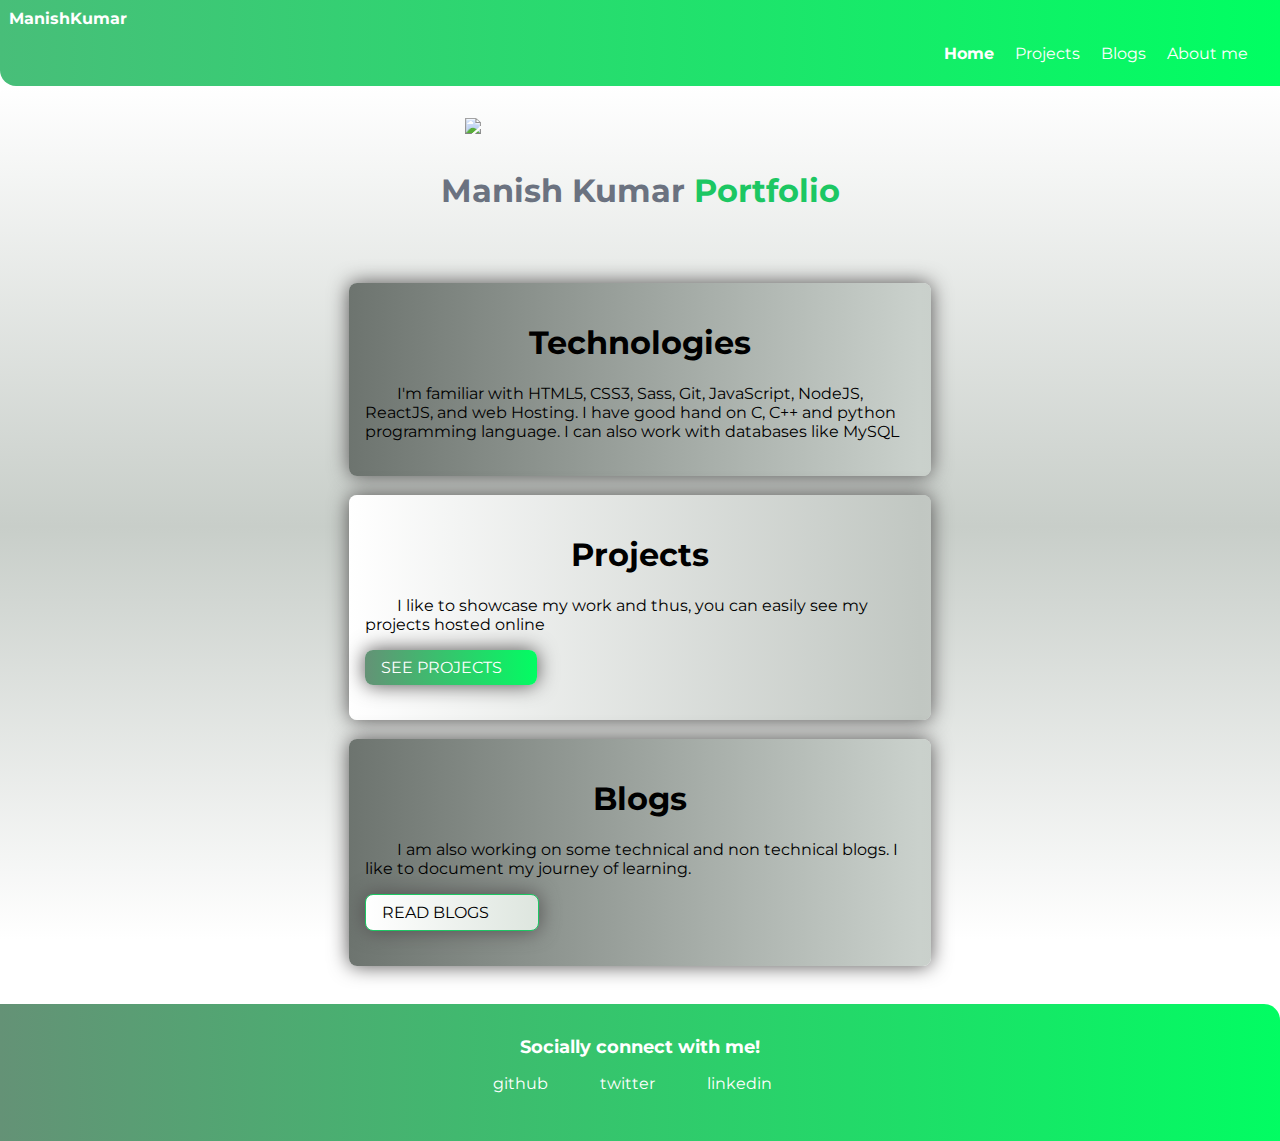
==== index.html @ 87f46d70 "footer edited" ====
<!DOCTYPE html>
<html lang="en">

<head>
    <meta charset="UTF-8">
    <meta name="viewport" content="width=device-width, initial-scale=1.0">
    <title>Manish Kumar | Portfolio</title>
    <link href="/styles.css" rel="stylesheet" />
</head>

<body>
    <nav class="navigation container">
        <div class="nav-brand">
            <a class="link" href="https://manishkumarwebsite.netlify.app/">ManishKumar</a>
        </div>
        <ul class="list-non-bullet nav-pills">
            <li class="list-item-inline">
                <a class="link link-active" href="/">Home</a>
            </li>
            <li class="list-item-inline">
                <a class="link" href="/projects.html">Projects</a>
            </li>
            <li class="list-item-inline">
                <a class="link" href="/blogs.html">Blogs</a>
            </li>
            <li class="list-item-inline">
                <a class="link " href="/about.html">About me</a>
            </li>
        </ul>
    </nav>

    
<div class="clr-section">
    <header class="hero">
        <img class="hero-img" src="images/heroine.svg" />
        <h1 class="hero-heading">Manish Kumar <span class="heading-inverted">Portfolio</span></h1>
    </header>
    <br />
    <section class="section ow">
        <div class="container-center">
            <br />
            <h1>Technologies</h1>
            <p><img src="https://upload.wikimedia.org/wikipedia/commons/thumb/7/71/Arrow_east.svg/1280px-Arrow_east.svg.png" alt="" class="arrow">  I'm familiar with HTML5, CSS3, Sass, Git, JavaScript, NodeJS, ReactJS, and web Hosting. I have good
                hand on C, C++ and python
                programming
                language. I can also work with databases like MySQL </p>
                <br />
        </div>
    </section>
    <br/>
    <section class="section">
        <div class="container-center">
            <br />
            <h1>Projects</h1>
            <p><img src="https://upload.wikimedia.org/wikipedia/commons/thumb/7/71/Arrow_east.svg/1280px-Arrow_east.svg.png" alt="" class="arrow">  I like to showcase my work and thus, you can easily see my projects hosted online</p>
            <a class="link link-primary" href="/projects.html">SEE PROJECTS</a>
            <br />
        </div>
    </section>

    <br/>

    <section class="section ow">
        <div class="container-center">
            <br />
            <h1>Blogs</h1>
            <p><img src="https://upload.wikimedia.org/wikipedia/commons/thumb/7/71/Arrow_east.svg/1280px-Arrow_east.svg.png" alt="" class="arrow">  I am also working on some technical and non technical blogs. I like to document my journey of learning.</p>
            <a class="link link-secondary" href="/blogs.html">READ BLOGS</a>
            <br />
        </div>
    </section>
    <br/>
</div>
<br />
    
    <footer class="footer">
        <div class="footer-header">Socially connect with me!</div>
        <ul class="social-links list-non-bullet">
            <li class="list-item-inline">
                <a class="link" href="https://github.com/manishk-99">github</a>
            </li>
            <li class="list-item-inline">
                <a class="link" href="https://twitter.com/Beingmanishh">twitter</a>
            </li>
            <li class="list-item-inline">
                <a class="link" href="https://www.linkedin.com/in/manish-kumar18">linkedin</a>
            </li>
        </ul>
    </footer>
</body>

</html>
---- styles.css ----
@import url('https://fonts.googleapis.com/css2?family=Montserrat:wght@400;700&display=swap');

:root {
    --primary-color: #1cc763;
    --off-white: #d7dae0;
    --dark-gray: #6B7280;
}

body {
    font-family: 'Montserrat', sans-serif;
    margin: 0px;
}
.arrow {
    height: 15px;
    width: 28px;
}

hr {
    margin: 2rem 0rem;
}

.clr-section {
    background: linear-gradient(to right, #ffffff 0%, #9da3a0 51%, #ffffff 100%);
    background: linear-gradient(to top, #ffffff 5%, #c8cec9 51%, #ffffff 100%);
    border-radius: 0.5rem;
}


/** container **/

.container {
    padding-left: 1rem;
    padding-right: 1rem;
}

.container-center {
    max-width: 600px;
    margin: auto;
}

/** links **/

.link {
    text-decoration: none;
    padding: 0.5rem 1rem;
    
}

.link-primary {
    background: linear-gradient(to right, #649276 0%, #00ff62 51%, #2fd859 100%);
    border-radius: 0.5rem;
    box-shadow: 0 0 20px rgb(83, 81, 81);
    color: white;
    display: block;
    max-width: 140px;
    margin: 1rem 1rem 1rem 0rem;
    transition: 0.5s;
  background-size: 200% auto;
}
.link-primary:hover {
    background: linear-gradient(to left, #48be79 0%, #00ff62 100%, #2fd859 40%);
    background-position: right center;
}


.link-secondary {
    color: linear-gradient(to right, #649276 0%, #00ff62 51%, #2fd859 100%);
    color: black;
    background: linear-gradient(to left, #ebe3e3 0%, #dee6df 51%, #ffffff 100%);
    border-radius: 0.5rem;
    box-shadow: 0 0 20px rgb(83, 81, 81);
    border: 1px solid var(--primary-color);
    display: block;
    max-width: 140px;
    margin: 1rem 1rem 1rem 0rem;
    transition: 0.5s;
  background-size: 200% auto;
}
.link-secondary:hover {
    background: linear-gradient(to right, #ebe3e3 0%, #dae0db 51%, #ffffff 100%);
    background-position: right center;
}

/** look into BEM naming convention for CSS **/

/** lists **/
.list-non-bullet {
    list-style: none;
    padding-left: 1rem;
    padding-right: 1rem;
}

.list-item-inline {
    display: inline;
    padding: 0rem 0.5rem;
}

/** navigation **/
.navigation {
    background: linear-gradient(to right, #649276 0%, #00ff62 51%, #2fd859 100%);
    
    color: white;
    padding: 0.5rem;
    border-bottom-left-radius: 1rem;
    transition: 0.5s;
  background-size: 200% auto;
}
.navigation:hover {
    background: linear-gradient(to right, #48be79 0%, #00ff62 100%, #2fd859 40%);
    background-position: right center;
}

.navigation .nav-brand {
    font-weight: bold;
}


.navigation .nav-pills {
    text-align: right;
}

.navigation .link {
    color: white;
    padding: 0.5px
}

.navigation .link-active {
    font-weight: bold;
}

/**  header **/

.hero {
    padding: 2rem;
    padding-top: 2rem;
}

.hero .hero-img {
    max-width: 350px;
    display: block;
    margin: auto;
}
.hero .hero-myimg {
    max-width: 350px;
    display: block;
    margin: auto;
    border-radius: 50%;
    box-shadow: 0 0 50px rgb(46, 116, 67);
}

.hero .hero-heading {
    padding-top: 1rem;
    color: var(--dark-gray);
    text-align: center;
}

.hero .hero-heading .heading-inverted {
    color: var(--primary-color);
}

/** section **/

.section {
    background: linear-gradient(to left, #ebe3e3 0%, #c1c7c2 51%, #ffffff 100%);
    padding-left: 1rem;
    padding-right: 1rem;
    max-width: 550px;
    margin: auto;
    border-radius: 0.5rem;
    box-shadow: 0 0 20px rgb(83, 81, 81);
    transition: 0.5s;
  background-size: 200% auto;
}
.section:hover {
    background: linear-gradient(to right, #ebe3e3 0%, #c1c7c2 51%, #ffffff 100%);
    background-position: right center;
}

.section h1 {
    text-align: center;
}

.ow {
    background: linear-gradient(to left, #ada8a8 0%, #cad1cc 51%, #6d746f 100%);
    max-width: 550px;
    margin: auto;
    padding-left: 1rem;
    padding-right: 1rem;
    border-radius: 0.5rem;
    box-shadow: 0 0 20px rgb(83, 81, 81);
    transition: 0.5s;
  background-size: 200% auto;
}
.ow:hover {
    background: linear-gradient(to right, #ada8a8 0%, #cad1cc 51%, #6d746f 100%);
    /* transition: 1s; */
    background-position: right center;
}

/** footers **/
.footer {
    background: linear-gradient(to right, #649276 0%, #00ff62 51%, #2fd859 100%);
    padding: 2rem 1rem; 
    text-align: center;
    color: white;
    border-top-right-radius: 1rem;
    transition: 0.5s;
  background-size: 200% auto;
}
.footer:hover {
    background: linear-gradient(to right, #48be79 0%, #00ff62 100%, #2fd859 40%);
    background-position: right center;
}

.footer .link {
    color: white;
    text-align: center;
}

.footer .footer-header {
    font-weight: bold;
    font-size: large;
}

.footer ul {
    padding-inline-start: 0px; 
}

/** projects **/
.showcase-list {
    padding: 1rem;
}

.AboutIntro .AboutHead {
    text-align: center;
}

.AboutIntro {
    padding-left: 1rem;
    padding-right: 1rem;
    max-width: 550px;
    margin: auto;
}
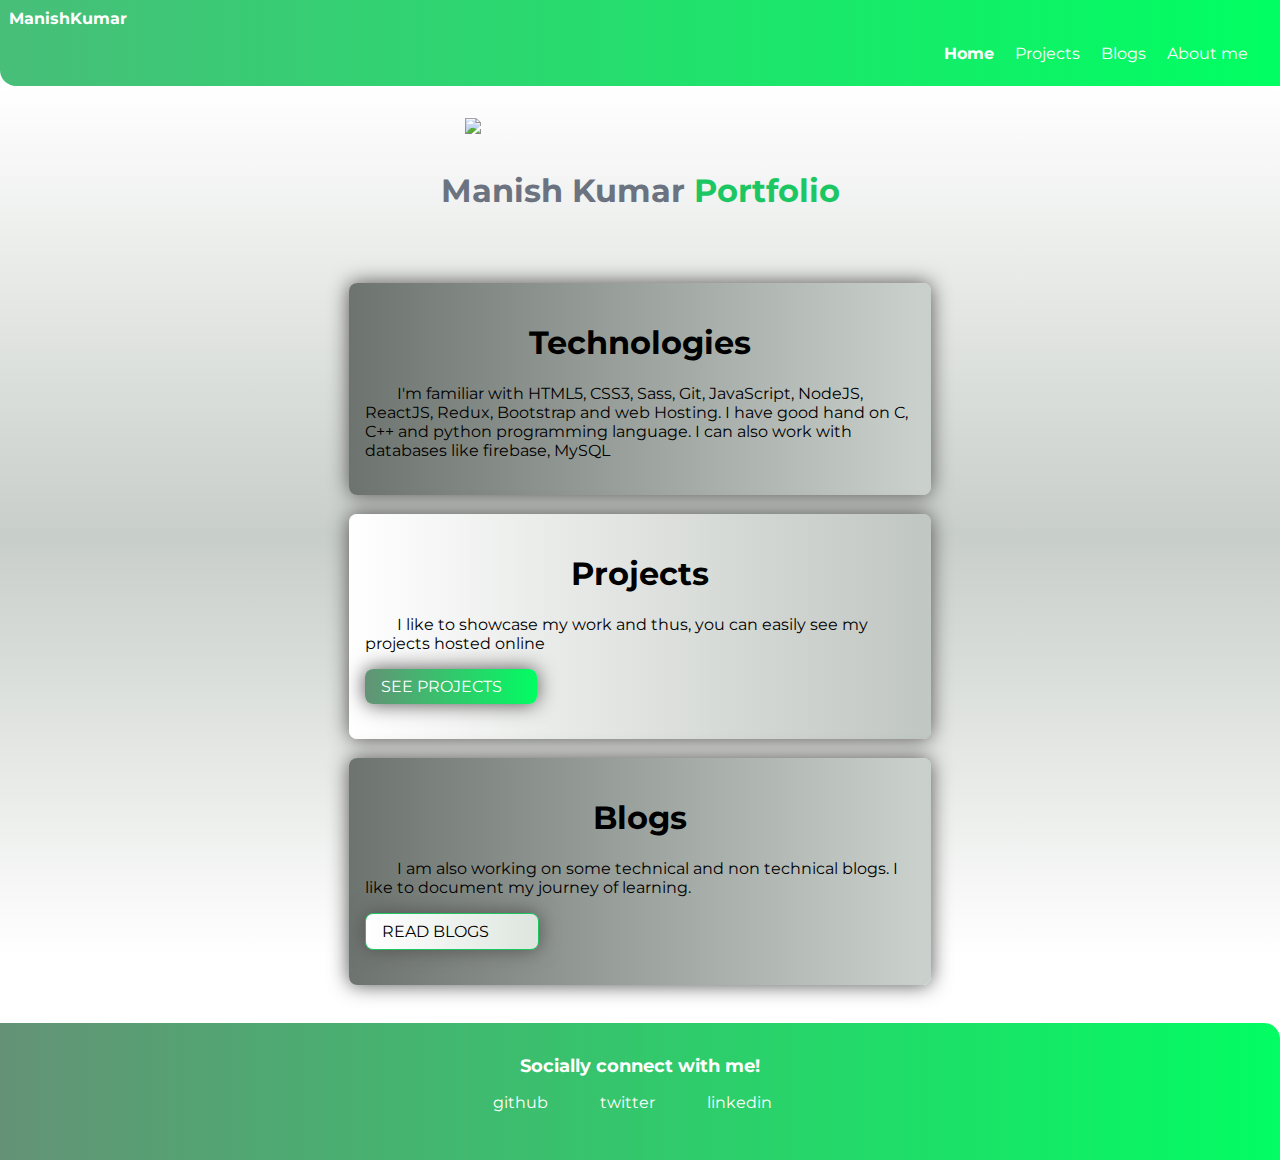
==== commit f4e9eee4: "index-updated" ====
--- a/index.html
+++ b/index.html
@@ -40,10 +40,10 @@
         <div class="container-center">
             <br />
             <h1>Technologies</h1>
-            <p><img src="https://upload.wikimedia.org/wikipedia/commons/thumb/7/71/Arrow_east.svg/1280px-Arrow_east.svg.png" alt="" class="arrow">  I'm familiar with HTML5, CSS3, Sass, Git, JavaScript, NodeJS, ReactJS, and web Hosting. I have good
+            <p><img src="https://upload.wikimedia.org/wikipedia/commons/thumb/7/71/Arrow_east.svg/1280px-Arrow_east.svg.png" alt="" class="arrow">  I'm familiar with HTML5, CSS3, Sass, Git, JavaScript, NodeJS, ReactJS, Redux, Bootstrap and web Hosting. I have good
                 hand on C, C++ and python
                 programming
-                language. I can also work with databases like MySQL </p>
+                language. I can also work with databases like firebase, MySQL </p>
                 <br />
         </div>
     </section>
